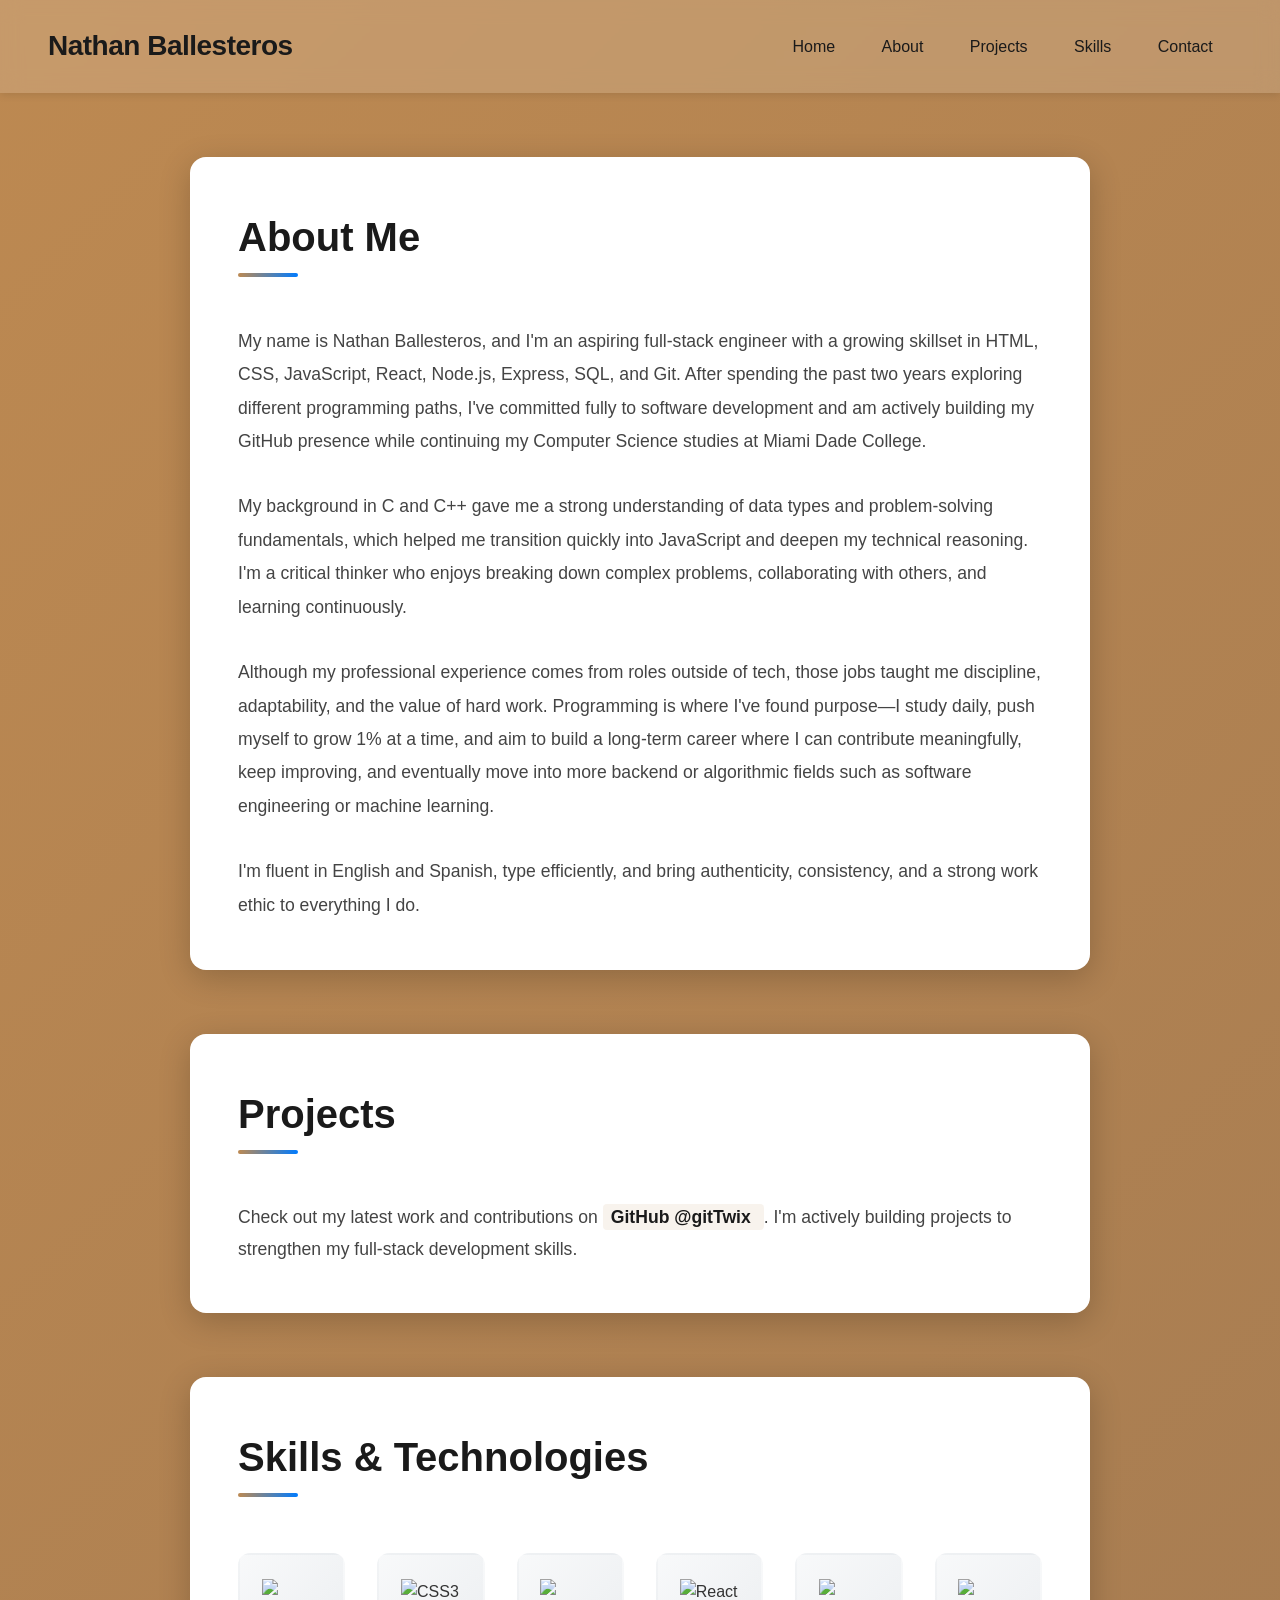
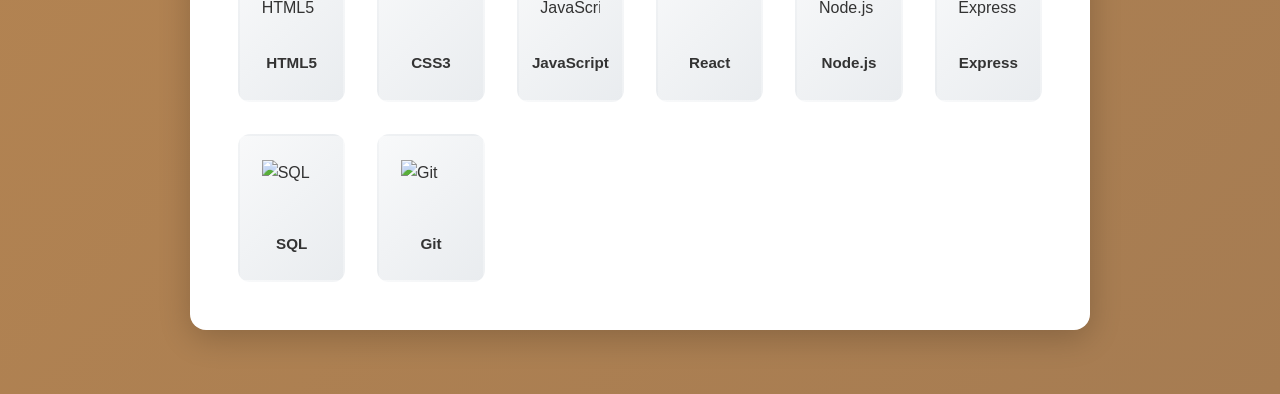
==== index.html @ 1dd9ac6f "Initial commit" ====
<!DOCTYPE html>
<html lang="en">
<head>
    <meta charset="UTF-8">
    <meta name="viewport" content="width=device-width, initial-scale=1.0">
    <link rel="stylesheet" href="styles.css">
    <title>Nathan Ballesteros | Fullstack Developer Portfolio</title>
    <meta name="author" content="Nathan Ballesteros">
</head>
<body>
    
    <!-- Main Navigation -->
    <nav class="main-nav">
        <h1>Nathan Ballesteros</h1>
        <ul>
            <li><a href="#home">Home</a></li>
            <li><a href="#about">About</a></li>
            <li><a href="#projects">Projects</a></li>
            <li><a href="#skills">Skills</a></li>
            <li><a href="./contact.html">Contact</a></li>
        </ul>
    </nav>

    <!-- About Section -->
    <section class="about-me" id="about">
        <h2>About Me</h2>
        <p>
            My name is Nathan Ballesteros, and I'm an aspiring full‑stack engineer with a growing skillset in HTML, CSS, JavaScript, React, Node.js, Express, SQL, and Git. After spending the past two years exploring different programming paths, I've committed fully to software development and am actively building my GitHub presence while continuing my Computer Science studies at Miami Dade College.
        </p>
        <p>
            My background in C and C++ gave me a strong understanding of data types and problem‑solving fundamentals, which helped me transition quickly into JavaScript and deepen my technical reasoning. I'm a critical thinker who enjoys breaking down complex problems, collaborating with others, and learning continuously.
        </p>
        <p>
            Although my professional experience comes from roles outside of tech, those jobs taught me discipline, adaptability, and the value of hard work. Programming is where I've found purpose—I study daily, push myself to grow 1% at a time, and aim to build a long‑term career where I can contribute meaningfully, keep improving, and eventually move into more backend or algorithmic fields such as software engineering or machine learning.
        </p>
        <p>
            I'm fluent in English and Spanish, type efficiently, and bring authenticity, consistency, and a strong work ethic to everything I do.
        </p>
    </section>

    <!-- Projects Section -->
    <section class="projects" id="projects">
        <h2>Projects</h2>
        <p class="projects-intro">
            Check out my latest work and contributions on 
            <a href="https://github.com/gitTwix" target="_blank" rel="noopener noreferrer" class="github-link-inline">
                GitHub @gitTwix
            </a>. 
            I'm actively building projects to strengthen my full-stack development skills.
        </p>
    </section>

    <!-- Skills Section -->
    <section class="skills" id="skills">
        <h2>Skills & Technologies</h2>
        <div class="skills-grid">
            <div class="skill-item">
                <img src="https://cdn.jsdelivr.net/gh/devicons/devicon/icons/html5/html5-original.svg" alt="HTML5">
                <span>HTML5</span>
            </div>
            <div class="skill-item">
                <img src="https://cdn.jsdelivr.net/gh/devicons/devicon/icons/css3/css3-original.svg" alt="CSS3">
                <span>CSS3</span>
            </div>
            <div class="skill-item">
                <img src="https://cdn.jsdelivr.net/gh/devicons/devicon/icons/javascript/javascript-original.svg" alt="JavaScript">
                <span>JavaScript</span>
            </div>
            <div class="skill-item">
                <img src="https://cdn.jsdelivr.net/gh/devicons/devicon/icons/react/react-original.svg" alt="React">
                <span>React</span>
            </div>
            <div class="skill-item">
                <img src="https://cdn.jsdelivr.net/gh/devicons/devicon/icons/nodejs/nodejs-original.svg" alt="Node.js">
                <span>Node.js</span>
            </div>
            <div class="skill-item">
                <img src="https://cdn.jsdelivr.net/gh/devicons/devicon/icons/express/express-original.svg" alt="Express">
                <span>Express</span>
            </div>
            <div class="skill-item">
                <img src="https://cdn.jsdelivr.net/gh/devicons/devicon/icons/postgresql/postgresql-original.svg" alt="SQL">
                <span>SQL</span>
            </div>
            <div class="skill-item">
                <img src="https://cdn.jsdelivr.net/gh/devicons/devicon/icons/git/git-original.svg" alt="Git">
                <span>Git</span>
            </div>
        </div>
    </section>

</body>
</html>
---- styles.css ----
* {
    margin: 0;
    padding: 0;
    box-sizing: border-box;
}

body {
    background: linear-gradient(135deg, #bd8951 0%, #a67c52 100%);
    font-family: 'Segoe UI', Tahoma, Geneva, Verdana, sans-serif;
    font-size: 16px;
    line-height: 1.6;
    color: #333;
    min-height: 100vh;
}

/* Navigation */
.main-nav {
  display: flex;
  justify-content: space-between; 
  align-items: center;
  padding: 1.5rem 3rem;
  background-color: rgba(255, 255, 255, 0.15);
  backdrop-filter: blur(10px);
  box-shadow: 0 2px 8px rgba(0, 0, 0, 0.1);
  position: sticky;
  top: 0;
  z-index: 100;
}

.main-nav h1 {
    font-size: 1.75rem;
    color: #1a1a1a;
    font-weight: 700;
    letter-spacing: -0.5px;
}

.main-nav ul {
  display: flex;
  list-style: none;
  gap: 0.5rem; 
}

.main-nav a {
  text-decoration: none;
  color: #1a1a1a;
  padding: 0.6rem 1.2rem;
  transition: all 0.3s ease;
  border-radius: 6px;
  font-weight: 500;
  font-size: 1rem;
}

.main-nav a:hover {
  background-color: rgba(255, 255, 255, 0.3);
  transform: translateY(-2px);
  color: #007bff;
}

/* Shared section styles */
.about-me,
.projects,
.skills {
  max-width: 900px;
  margin: 4rem auto;
  padding: 3rem;
  background-color: #fff;
  border-radius: 16px;
  box-shadow: 0 8px 32px rgba(0, 0, 0, 0.2);
}

/* Section headings */
.about-me h2,
.projects h2,
.skills h2 {
  font-size: 2.5rem;
  color: #1a1a1a;
  margin-bottom: 1.5rem;
  position: relative;
  display: inline-block;
}

.about-me h2::after,
.projects h2::after,
.skills h2::after {
  content: '';
  position: absolute;
  bottom: -8px;
  left: 0;
  width: 60px;
  height: 4px;
  background: linear-gradient(90deg, #bd8951, #007bff);
  border-radius: 2px;
}

/* About section */
.about-me p {
  font-size: 1.1rem;
  line-height: 1.9;
  color: #444;
  text-align: left;
  margin-top: 2rem;
}

/* Projects section */
.projects-intro {
  font-size: 1.1rem;
  color: #444;
  line-height: 1.8;
  margin-top: 2rem;
}

.github-link-inline {
  color: #1a1a1a;
  text-decoration: none;
  font-weight: 600;
  padding: 0.2rem 0.5rem;
  background-color: rgba(189, 137, 81, 0.1);
  border-radius: 4px;
  transition: all 0.3s ease;
}

.github-link-inline:hover {
  background-color: rgba(189, 137, 81, 0.3);
  color: #bd8951;
}

/* Skills grid */
.skills-grid {
  display: grid;
  grid-template-columns: repeat(auto-fit, minmax(100px, 1fr));
  gap: 2rem;
  margin-top: 2.5rem;
}

.skill-item {
  display: flex;
  flex-direction: column;
  align-items: center;
  gap: 0.75rem;
  padding: 1.5rem;
  background: linear-gradient(135deg, #f8f9fa 0%, #e9ecef 100%);
  border-radius: 12px;
  transition: all 0.3s ease;
  border: 2px solid transparent;
}

.skill-item:hover {
  transform: translateY(-8px);
  border-color: #bd8951;
  box-shadow: 0 8px 20px rgba(189, 137, 81, 0.2);
}

.skill-item img {
  width: 60px;
  height: 60px;
  object-fit: contain;
}

.skill-item span {
  font-size: 0.95rem;
  font-weight: 600;
  color: #333;
  text-align: center;
}

/* Responsive design */
@media (max-width: 768px) {
  .main-nav {
    flex-direction: column;
    gap: 1rem;
    padding: 1rem;
  }
  
  .main-nav h1 {
    font-size: 1.3rem;
  }
  
  .main-nav ul {
    flex-wrap: wrap;
    justify-content: center;
  }
  
  .about-me,
  .projects,
  .skills {
    margin: 2rem 1rem;
    padding: 2rem 1.5rem;
  }
  
  .about-me h2,
  .projects h2,
  .skills h2 {
    font-size: 2rem;
  }
  
  .about-me p,
  .projects-intro {
    font-size: 1rem;
  }

  .skills-grid {
    grid-template-columns: repeat(auto-fit, minmax(80px, 1fr));
    gap: 1.5rem;
  }

  .skill-item {
    padding: 1rem;
  }

  .skill-item img {
    width: 50px;
    height: 50px;
  }
}
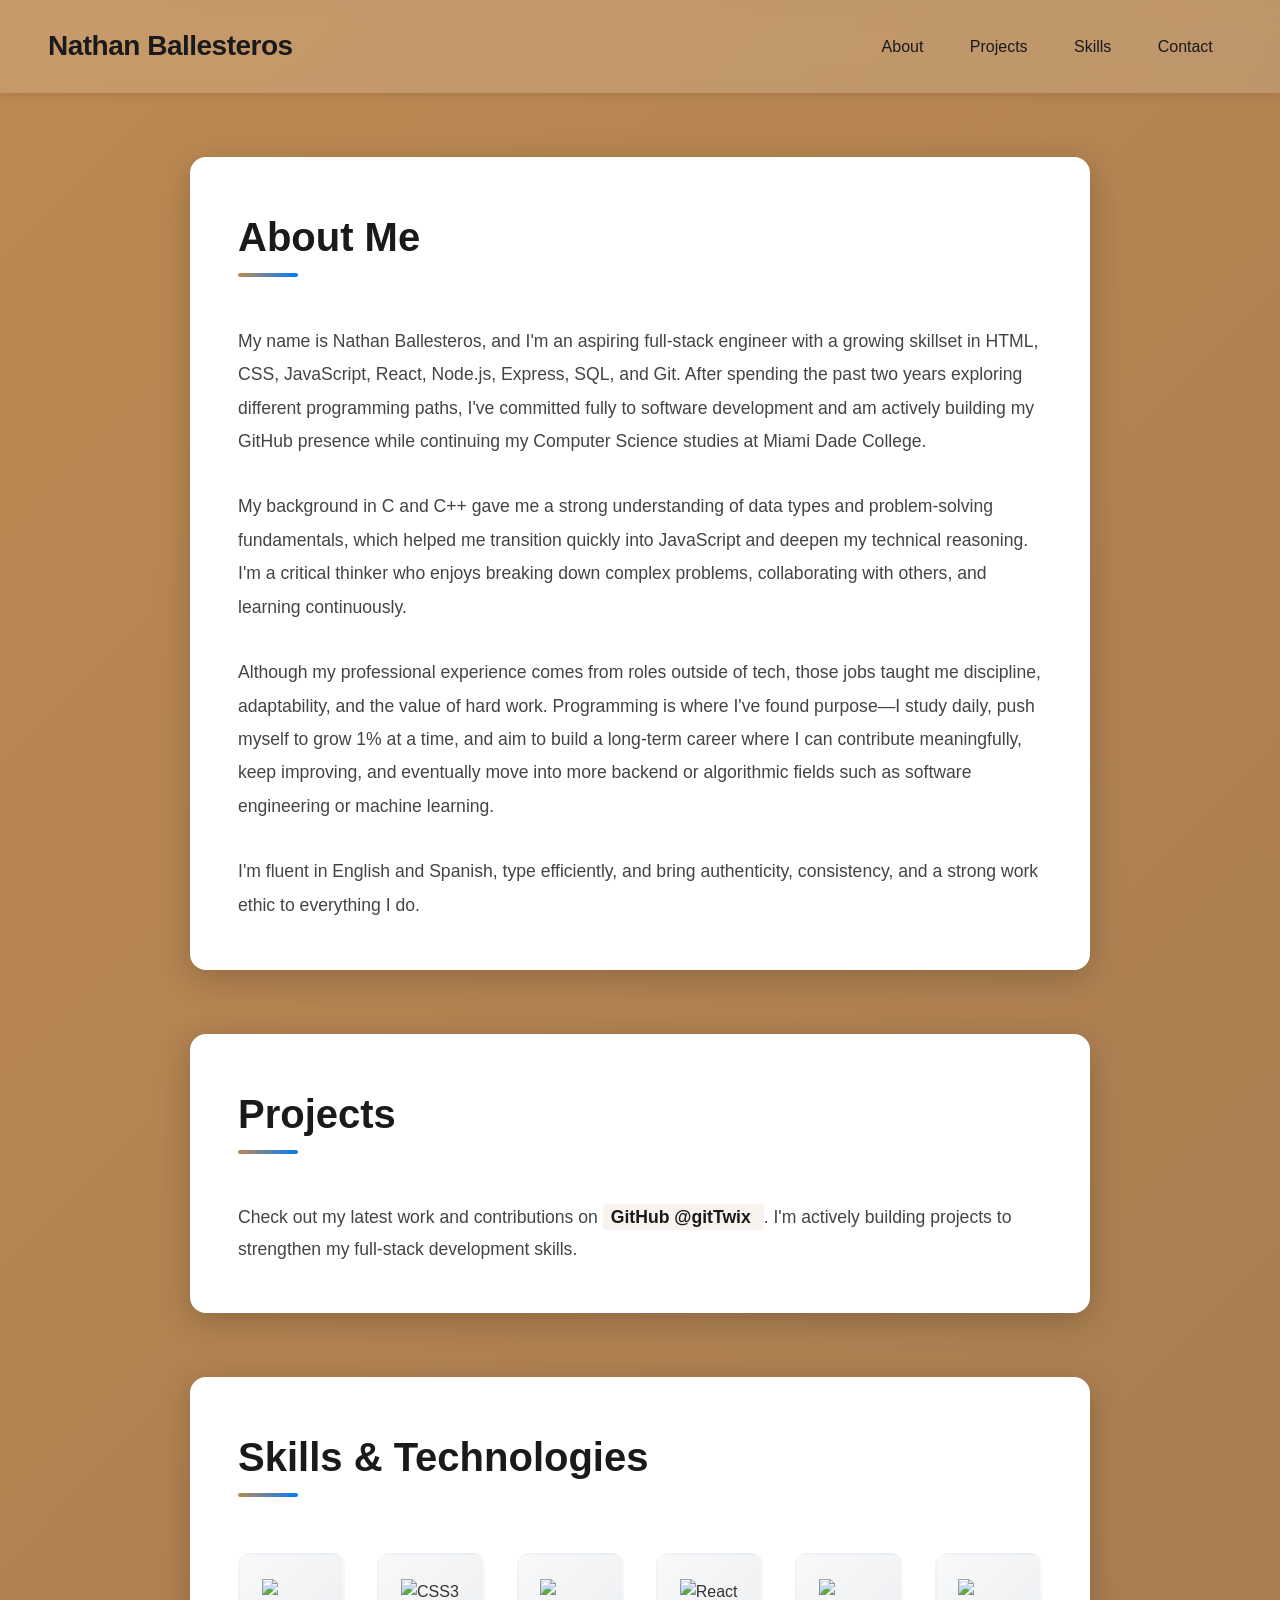
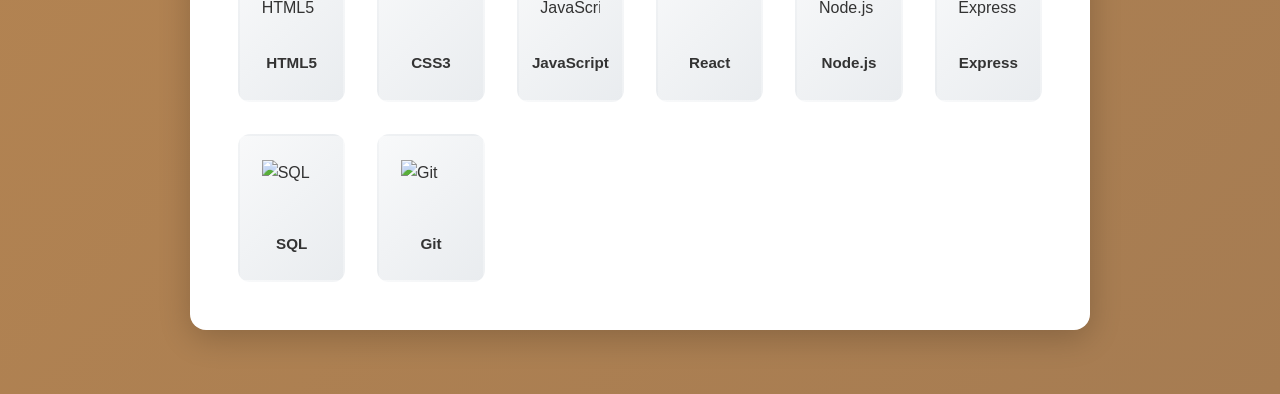
==== commit a0ea8c26: "Complete contact page" ====
--- a/index.html
+++ b/index.html
@@ -13,7 +13,6 @@
     <nav class="main-nav">
         <h1>Nathan Ballesteros</h1>
         <ul>
-            <li><a href="#home">Home</a></li>
             <li><a href="#about">About</a></li>
             <li><a href="#projects">Projects</a></li>
             <li><a href="#skills">Skills</a></li>
--- a/styles.css
+++ b/styles.css
@@ -163,7 +163,139 @@
   text-align: center;
 }
 
-/* Responsive design */
+/* Contact Page */
+
+.contact-section {
+  max-width: 900px;
+  margin: 4rem auto;
+  padding: 3rem;
+  background-color: #fff;
+  border-radius: 16px;
+  box-shadow: 0 8px 32px rgba(0, 0, 0, 0.2);
+}
+
+.contact-section h2 {
+  font-size: 2.5rem;
+  color: #1a1a1a;
+  margin-bottom: 1rem;
+  text-align: center;
+}
+
+.contact-intro {
+  font-size: 1.1rem;
+  color: #555;
+  text-align: center;
+  margin-bottom: 3rem;
+  line-height: 1.8;
+}
+
+.contact-grid {
+  display: grid;
+  grid-template-columns: repeat(auto-fit, minmax(250px, 1fr));
+  gap: 2rem;
+  margin-bottom: 3rem;
+}
+
+.contact-card {
+  background: linear-gradient(135deg, #f8f9fa 0%, #e9ecef 100%);
+  padding: 2rem;
+  border-radius: 12px;
+  text-align: center;
+  transition: all 0.3s ease;
+  border: 2px solid transparent;
+  min-width: 0;
+  overflow: hidden;
+}
+
+.contact-card:hover {
+  transform: translateY(-5px);
+  border-color: #bd8951;
+  box-shadow: 0 8px 20px rgba(189, 137, 81, 0.2);
+}
+
+.contact-icon {
+  font-size: 3rem;
+  margin-bottom: 1rem;
+}
+
+.contact-card h3 {
+  font-size: 1.2rem;
+  color: #1a1a1a;
+  margin-bottom: 0.5rem;
+}
+
+.contact-link {
+  color: #bd8951;
+  text-decoration: none;
+  font-weight: 600;
+  transition: color 0.3s ease;
+  display: block; 
+  word-break: normal; 
+  overflow-wrap: anywhere;
+  hyphens: manual;
+  max-width: 100%; 
+  font-size: 0.9rem;
+  padding: 0 0.5rem;
+  line-height: 1.4;
+}
+
+.contact-link:hover {
+  color: #a67c52;
+  text-decoration: underline;
+}
+
+.contact-detail {
+  color: #555;
+  font-weight: 500;
+}
+
+.contact-cta {
+  text-align: center;
+  padding: 2rem;
+  background: linear-gradient(135deg, rgba(189, 137, 81, 0.1) 0%, rgba(189, 137, 81, 0.05) 100%);
+  border-radius: 12px;
+  margin-top: 2rem;
+}
+
+.contact-cta p {
+  font-size: 1.1rem;
+  color: #333;
+  margin-bottom: 1.5rem;
+  font-weight: 500;
+}
+
+.cta-button {
+  display: inline-block;
+  padding: 1rem 2.5rem;
+  background-color: #bd8951;
+  color: #fff;
+  text-decoration: none;
+  border-radius: 8px;
+  font-weight: 600;
+  font-size: 1.1rem;
+  transition: all 0.3s ease;
+}
+
+.cta-button:hover {
+  background-color: #a67c52;
+  transform: scale(1.05);
+  box-shadow: 0 4px 12px rgba(189, 137, 81, 0.3);
+}
+
+/* Responsive design for contact */
+@media (max-width: 768px) {
+  .contact-section {
+    margin: 2rem 1rem;
+    padding: 2rem 1.5rem;
+  }
+
+  .contact-grid {
+    grid-template-columns: 1fr;
+    gap: 1.5rem;
+  }
+}
+
+/* Responsive design for index */
 @media (max-width: 768px) {
   .main-nav {
     flex-direction: column;
